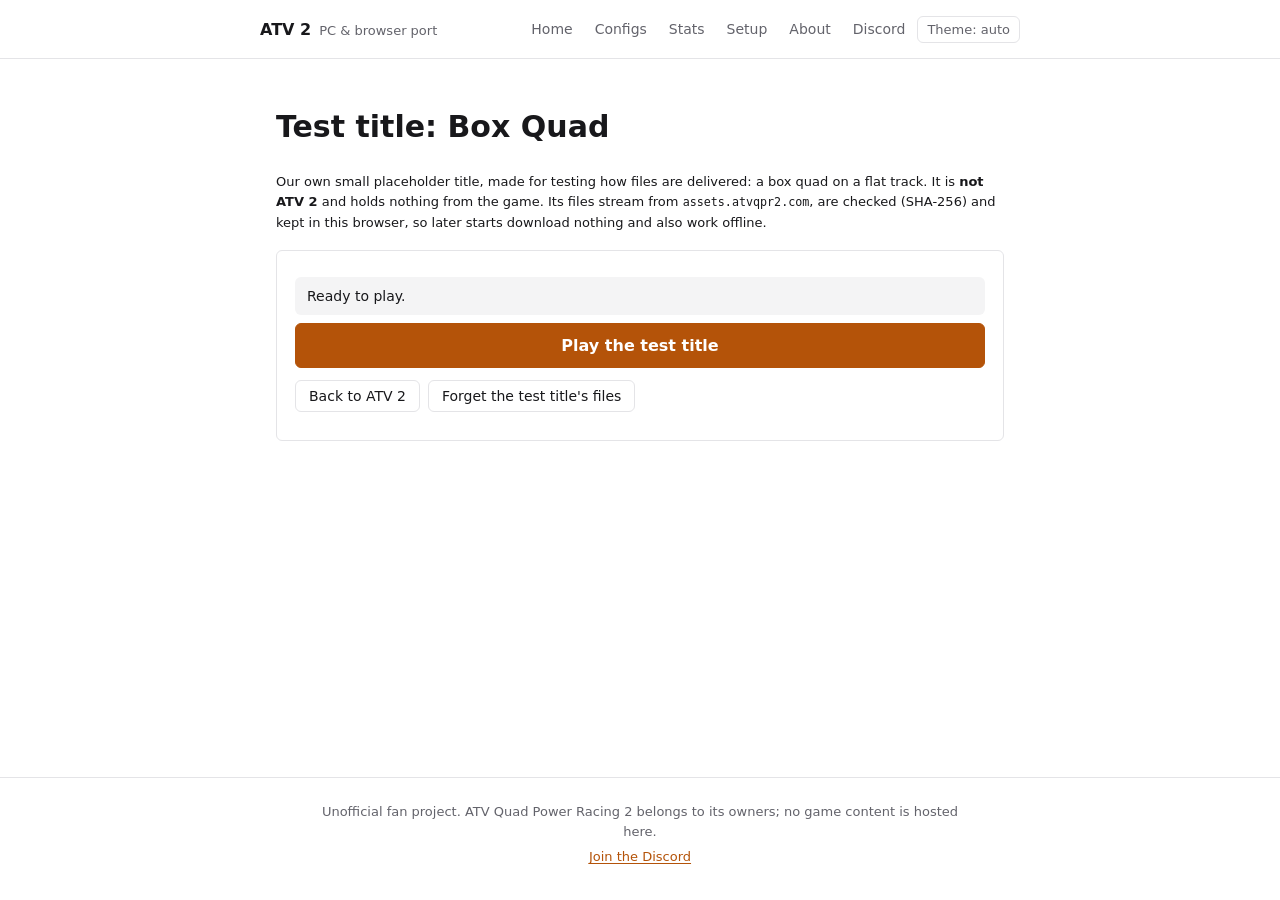
==== site/test-title/index.html @ ffb12603 "Sync: atvrecomp 32471b1, builder 3004c71 (without sources/), site 189cbeb, delivery 4d9e3bb, deploy/" ====
<!doctype html>
<html lang="en">
<head>
<meta charset="utf-8">
<meta name="viewport" content="width=device-width, initial-scale=1">
<title>Test title · ATV 2 Port</title>
<meta name="description" content="Box Quad, the project's own small test title (not ATV 2): streamed from the asset server, checked, kept in this browser and playable offline.">
<link rel="stylesheet" href="../css/site.css">
<script>try{var t=localStorage.getItem('atv2.site.theme');if(t==='light'||t==='dark')document.documentElement.setAttribute('data-theme',t)}catch(e){}</script>
</head>
<body>
<a class="skip" href="#main">Skip to content</a>
<header class="top">
  <a class="brand" href="../index.html" aria-label="ATV 2 port: home">
    <span class="name"><b>ATV 2</b><small>PC &amp; browser port</small></span>
  </a>
  <nav class="nav" aria-label="Site">
    <a href="../index.html">Home</a><a href="../configs.html">Configs</a><a href="../stats.html">Stats</a><a href="../setup.html">Setup</a><a href="../about.html">About</a><a href="https://discord.gg/hw5rVfk4gS" rel="noopener">Discord</a>
    <button id="theme-btn" class="theme-btn" type="button">Theme</button>
  </nav>
</header>
<main id="main" class="tt">
  <h1>Test title: Box Quad</h1>
  <p class="small">Our own small placeholder title, made for testing how files are delivered: a box quad on a flat track. It is <strong>not ATV 2</strong> and holds nothing from the game.
    Its files stream from <code id="tt-host">the asset server</code>, are checked (SHA-256) and kept in this browser, so later starts download nothing and also work offline.</p>

  <div class="playbox" id="tt-box">
    <div class="play-state" id="tt-state" role="status" aria-live="polite" data-state="idle">Loading the launcher…</div>
    <progress class="play-bar" id="tt-bar" value="0" max="1" hidden aria-label="Downloading the test title"></progress>
    <div class="play-stats small muted" id="tt-stats"></div>
    <ul class="tt-files small muted" id="tt-files" hidden></ul>
    <button class="play-btn" type="button" id="tt-play" disabled>Play the test title</button>
    <div class="row">
      <a class="btn ghost" href="../index.html">Back to ATV 2</a>
      <button class="btn ghost" type="button" id="tt-forget">Forget the test title's files</button>
    </div>
    <div class="play-msg small" id="tt-msg" role="alert"></div>
  </div>

  <section id="tt-game" hidden aria-label="Test title">
    <canvas id="tt-view" width="960" height="600"></canvas>
    <pre id="tt-hud" class="small"></pre>
    <p class="small muted">Arrow keys or WASD to drive. North of the start the ground turns to sand: its texture is fetched the first time you get near.</p>
  </section>
  <p class="small muted" id="tt-foot"></p>
</main>
<footer class="site">
  <p>Unofficial fan project. ATV Quad Power Racing 2 belongs to its owners; no game content is hosted here.</p>
  <p><a href="https://discord.gg/hw5rVfk4gS" rel="noopener">Join the Discord</a></p>
</footer>
<script type="module" src="runner.js"></script>
</body>
</html>
---- site/css/site.css ----
/* ATV 2 port project site. Plain and quiet: neutral greys, one muted accent,
   system fonts, no images or decoration. Light and dark. */
:root {
  color-scheme: light dark;
  --radius: 6px;
  --font: system-ui, -apple-system, 'Segoe UI', Roboto, sans-serif;
  --display: var(--font);
  --mono: ui-monospace, Consolas, 'Cascadia Mono', monospace;
  /* light */
  --bg: #ffffff; --bg2: #ffffff; --panel: #ffffff; --panel2: #f4f4f5; --line: #e4e4e7;
  --text: #18181b; --muted: #63636b; --sand: #18181b; --orange: #b45309; --orange2: #b45309; --on-orange: #ffffff;
  --mud: #d4d4d8; --ok: #15803d; --warn: #a16207; --danger: #b91c1c; --link: #b45309;
  --hero-ink: #18181b; --hero-shadow: transparent; --shadow: none;
}
@media (prefers-color-scheme: dark) {
  :root:not([data-theme='light']) {
    --bg: #111113; --bg2: #111113; --panel: #18181b; --panel2: #232327; --line: #2e2e33;
    --text: #ececef; --muted: #9d9da6; --sand: #ececef; --orange: #f59e0b; --orange2: #f59e0b; --on-orange: #111113;
    --mud: #3f3f46; --ok: #4ade80; --warn: #fbbf24; --danger: #f87171; --link: #fbbf24;
    --hero-ink: #ececef; --hero-shadow: transparent; --shadow: none;
  }
}
:root[data-theme='dark'] {
  --bg: #111113; --bg2: #111113; --panel: #18181b; --panel2: #232327; --line: #2e2e33;
  --text: #ececef; --muted: #9d9da6; --sand: #ececef; --orange: #f59e0b; --orange2: #f59e0b; --on-orange: #111113;
  --mud: #3f3f46; --ok: #4ade80; --warn: #fbbf24; --danger: #f87171; --link: #fbbf24;
  --hero-ink: #ececef; --hero-shadow: transparent; --shadow: none;
}

*, *::before, *::after { box-sizing: border-box; }
html { -webkit-text-size-adjust: 100%; }
body {
  margin: 0; min-height: 100vh; display: flex; flex-direction: column; overflow-x: hidden;
  color: var(--text); font: 15px/1.6 var(--font); background: var(--bg);
}
a { color: var(--link); text-underline-offset: 2px; }
a:focus-visible, button:focus-visible, input:focus-visible, select:focus-visible, textarea:focus-visible, summary:focus-visible {
  outline: 2px solid var(--orange); outline-offset: 2px; }
code, kbd, pre { font-family: var(--mono); }
code { font-size: 0.9em; overflow-wrap: anywhere; }
.small { font-size: 13px; }
.muted { color: var(--muted); }
.sr-only { position: absolute; width: 1px; height: 1px; padding: 0; margin: -1px; overflow: hidden; clip: rect(0 0 0 0); white-space: nowrap; border: 0; }
.skip { position: absolute; left: 8px; top: -60px; z-index: 10; background: var(--text); color: var(--bg); padding: 8px 12px; border-radius: var(--radius); }
.skip:focus { top: 8px; }

/* ---- header ---------------------------------------------------------------- */
.top { display: flex; align-items: center; gap: 8px 16px; flex-wrap: wrap; padding: 12px max(16px, calc((100% - 760px) / 2));
  border-bottom: 1px solid var(--line); background: var(--bg); }
.brand { display: flex; align-items: center; gap: 10px; text-decoration: none; color: var(--text); min-width: 0; }
.brand .logo { display: none; }
.brand .name { display: flex; align-items: baseline; gap: 8px; line-height: 1.2; min-width: 0; }
.brand b { font-weight: 650; font-size: 16px; }
.brand small { font-size: 13px; color: var(--muted); }
.nav { display: flex; gap: 2px; margin-left: auto; flex-wrap: wrap; align-items: center; }
.nav a { white-space: nowrap; padding: 6px 10px; border-radius: var(--radius); color: var(--muted); text-decoration: none; font-size: 14px; }
.nav a:hover { color: var(--text); background: var(--panel2); }
.nav a[aria-current='page'] { color: var(--text); background: var(--panel2); }
.theme-btn { border: 1px solid var(--line); background: transparent; color: var(--muted); border-radius: var(--radius); padding: 5px 9px; cursor: pointer; font: 13px var(--font); }
.theme-btn:hover { color: var(--text); background: var(--panel2); }

main { width: 100%; max-width: 760px; margin: 0 auto; padding: 24px 16px; flex: 1 0 auto; }
footer.site { text-align: center; padding: 20px 16px 28px; color: var(--muted); font-size: 13px; border-top: 1px solid var(--line); }
footer.site p { margin: 4px auto; max-width: 80ch; }

h1, h2, h3 { font-family: var(--font); color: var(--text); }
h2 { font-weight: 650; font-size: 22px; line-height: 1.3; margin: 28px 0 12px; }
h3 { font-weight: 600; font-size: 15px; line-height: 1.4; margin: 0 0 6px; }
.lead { color: var(--muted); max-width: 70ch; }

/* ---- hero and play ----------------------------------------------------------- */
.hero { padding: 8px 0 4px; }
.hero h1 { font-weight: 700; font-size: clamp(26px, 4vw, 34px); line-height: 1.2; margin: 0 0 12px; color: var(--hero-ink); }
.hero p { font-size: 16px; max-width: 56ch; margin: 0 0 10px; }
.playbox { background: var(--panel); border: 1px solid var(--line); border-radius: var(--radius); padding: 18px; margin: 16px 0 8px; }
.playbox h2 { margin: 0 0 6px; font-size: 18px; }
.play-btn { display: block; width: 100%; text-align: center; padding: 12px 16px; border: 1px solid var(--orange); border-radius: var(--radius); cursor: pointer;
  font: 600 16px var(--font); color: var(--on-orange); text-decoration: none; background: var(--orange); margin: 8px 0 12px; }
.play-btn:hover { filter: brightness(1.08); }
.play-state { padding: 8px 12px; border-radius: var(--radius); background: var(--panel2); font-size: 14px; margin: 8px 0; }
.play-state[data-state='found'], .play-state[data-state='ready'] { color: var(--ok); }
.play-state[data-state='error'], .play-msg.err { color: var(--danger); }
.play-bar { display: block; width: 100%; margin: 6px 0; }
.play-bar[hidden] { display: none; }
.play-msg { margin: 6px 0; overflow-wrap: anywhere; }
.play-action label { display: flex; align-items: center; gap: 8px; margin: 4px 0; }
.steps { padding-left: 22px; margin: 8px 0; }
.play-src { margin: 10px 0 4px; }
.play-test { border-top: 1px solid var(--line); margin-top: 14px; padding-top: 6px; }
.play-test .row { margin: 6px 0 0; }
.tt canvas { display: block; width: 100%; height: auto; border: 1px solid var(--line); border-radius: var(--radius); background: var(--panel2); margin: 12px 0 6px; }
.tt pre { white-space: pre-wrap; margin: 0; }
.tt-files { margin: 6px 0; padding-left: 20px; }
.steps li { margin: 4px 0; }

/* ---- cards and blocks --------------------------------------------------------------- */
.cards { display: grid; grid-template-columns: repeat(auto-fit, minmax(min(260px, 100%), 1fr)); gap: 12px; margin: 24px 0; }
.card { background: var(--panel); border: 1px solid var(--line); border-radius: var(--radius); padding: 16px 18px; min-width: 0; }
.card.wide { grid-column: 1 / -1; }
.card p { margin: 6px 0; }
.notice { padding: 10px 14px; border-radius: var(--radius); background: var(--panel2); margin: 8px 0 14px; font-size: 14px; }
.notice.warn { color: var(--warn); }
.notice.ok { color: var(--ok); }
.shot-slot { aspect-ratio: 4 / 3; border: 1px dashed var(--line); border-radius: var(--radius); display: flex; align-items: center; justify-content: center;
  text-align: center; padding: 12px; color: var(--muted); font-size: 13px; }
.shots { display: grid; grid-template-columns: repeat(auto-fit, minmax(min(220px, 100%), 1fr)); gap: 12px; margin: 12px 0; }

.news { list-style: none; padding: 0; margin: 0; display: grid; gap: 0; }
.news article { padding: 14px 0; border-bottom: 1px solid var(--line); }
.news h3 { margin: 2px 0 4px; font-size: 16px; }
.news time, .changelog time { font: 12px var(--mono); color: var(--muted); }
.news p { margin: 4px 0; }

.changelog { list-style: none; padding: 0; margin: 0; }
.changelog > li { padding: 8px 0; border-bottom: 1px solid var(--line); }
.changelog time { margin-right: 10px; }
.changelog ul { margin: 4px 0 0; padding-left: 18px; font-size: 14px; }

/* ---- buttons and forms -------------------------------------------------------------- */
.btn { display: inline-flex; align-items: center; gap: 6px; padding: 7px 13px; border-radius: var(--radius); cursor: pointer; text-decoration: none;
  font: 500 14px var(--font); color: var(--on-orange); background: var(--orange); border: 1px solid var(--orange); }
.btn:hover:not(:disabled) { filter: brightness(1.08); }
.btn:disabled { opacity: 0.45; cursor: default; }
.btn.ghost { background: transparent; color: var(--text); border-color: var(--line); }
.btn.ghost:hover:not(:disabled) { background: var(--panel2); filter: none; }
.btn.danger { background: transparent; color: var(--danger); border-color: var(--line); }
.btn.small { padding: 3px 9px; font-size: 12px; background: transparent; color: var(--text); border-color: var(--line); }
.btn.small:hover:not(:disabled) { background: var(--panel2); filter: none; }
.btn.listening { background: var(--panel2); border-color: var(--orange); color: var(--text); }
.row { display: flex; gap: 8px; flex-wrap: wrap; align-items: center; margin: 10px 0; }

.set-grid { display: grid; grid-template-columns: repeat(auto-fit, minmax(min(300px, 100%), 1fr)); gap: 12px; align-items: start; }
fieldset.sec { border: 1px solid var(--line); border-radius: var(--radius); background: var(--panel); padding: 10px 16px 14px; margin: 0; min-width: 0; }
fieldset.sec legend { font-weight: 600; font-size: 14px; padding: 0 6px; }
.field { display: grid; gap: 5px; padding: 8px 0; border-bottom: 1px solid var(--line); }
.field:last-child { border-bottom: 0; }
.field > label { font-weight: 500; }
.field.check > label { display: flex; align-items: center; gap: 8px; cursor: pointer; }
.field .help { font-size: 12px; color: var(--muted); }
.field .badge { font-size: 11px; color: var(--muted); border: 1px solid var(--line); border-radius: 10px; padding: 0 6px; margin-left: 6px; font-weight: 400; }
select, input[type=text], input[type=url], textarea {
  width: 100%; max-width: 100%; padding: 7px 9px; border-radius: var(--radius); border: 1px solid var(--line); background: var(--bg); color: var(--text); font: 14px var(--font); }
input[type=checkbox] { width: 16px; height: 16px; accent-color: var(--orange); flex: none; }
input[type=range] { accent-color: var(--orange); flex: 1; min-width: 0; }
.range { display: flex; align-items: center; gap: 8px; }
.range output { min-width: 3ch; text-align: right; font-variant-numeric: tabular-nums; }
textarea.code { font: 12.5px/1.5 var(--mono); min-height: 280px; resize: vertical; white-space: pre; overflow: auto; tab-size: 2; }
textarea.code[aria-invalid='true'] { border-color: var(--danger); }
.msg { min-height: 1.4em; font-size: 14px; margin-top: 6px; }
.msg.ok { color: var(--ok); }
.msg.warn { color: var(--warn); }
.msg.err { color: var(--danger); }
ul.problems { margin: 6px 0; padding-left: 20px; font-size: 13px; }
ul.problems li.err { color: var(--danger); }
ul.problems li.warn { color: var(--warn); }
.linkbox { display: block; padding: 8px 10px; border-radius: var(--radius); border: 1px solid var(--line); background: var(--panel2); font: 12.5px/1.45 var(--mono);
  overflow-wrap: anywhere; word-break: break-all; color: var(--text); }
.tabs { display: flex; gap: 4px; margin: 4px 0 8px; flex-wrap: wrap; }
.tab { padding: 5px 12px; border-radius: var(--radius); border: 1px solid var(--line); background: transparent; color: var(--muted); cursor: pointer; font: 13px var(--font); }
.tab[aria-selected='true'] { background: var(--panel2); color: var(--text); }

/* ---- tables ----------------------------------------------------------------------- */
.table-wrap { width: 100%; overflow-x: auto; -webkit-overflow-scrolling: touch; }
table.list { width: 100%; border-collapse: collapse; font-size: 13.5px; }
table.list caption { text-align: left; font-weight: 600; padding: 4px 0 6px; }
table.list th { text-align: left; color: var(--muted); font-weight: 500; padding: 5px 6px; border-bottom: 1px solid var(--line); white-space: nowrap; }
table.list td { padding: 5px 6px; border-bottom: 1px solid var(--line); vertical-align: middle; }
table.list tr.changed td:first-child::after { content: ' \2022'; color: var(--orange); }
td.num, th.num { text-align: right; font-variant-numeric: tabular-nums; }
td.acts { white-space: nowrap; text-align: right; }
td.acts .btn { margin-left: 4px; }
kbd { display: inline-block; min-width: 1.4em; padding: 0 5px; margin: 1px 3px 1px 0; text-align: center; border-radius: 4px;
  background: var(--panel2); border: 1px solid var(--line); color: var(--text); font-size: 12px; }

/* ---- stats -------------------------------------------------------------------------- */
.drop { border: 1px dashed var(--muted); border-radius: var(--radius); background: var(--panel); padding: 16px; }
.drop.over { background: var(--panel2); }
dl.facts { display: grid; grid-template-columns: max-content minmax(0, 1fr); gap: 4px 14px; margin: 6px 0 10px; font-size: 14px; }
dl.facts dt { color: var(--muted); }
dl.facts dd { margin: 0; overflow-wrap: anywhere; }
.tag { display: inline-block; font-size: 11px; padding: 0 7px; border-radius: 10px; border: 1px solid var(--line); color: var(--muted); vertical-align: middle; white-space: nowrap; }
.tag.unconfirmed { color: var(--warn); }
.tag.unknown { border-style: dashed; }
.meter { height: 6px; border-radius: 3px; background: var(--panel2); overflow: hidden; }
.meter > span { display: block; height: 100%; background: var(--orange); }
.medals { display: flex; flex-wrap: wrap; gap: 6px; list-style: none; padding: 0; margin: 6px 0; }
.medals li { font-size: 12px; padding: 1px 8px; border-radius: 10px; border: 1px solid var(--line); }
.medals li.has { font-weight: 600; border-color: var(--muted); }
.chips { display: flex; flex-wrap: wrap; gap: 4px; list-style: none; padding: 0; margin: 4px 0; }
.chips li { font-size: 12px; padding: 0 7px; border-radius: 10px; border: 1px solid var(--line); color: var(--muted); }
.chips li.on { color: var(--text); border-color: var(--muted); }
pre.tree { font-size: 12px; line-height: 1.45; max-height: 420px; overflow: auto; background: var(--panel2); border: 1px solid var(--line); border-radius: var(--radius); padding: 8px; }
details > summary { cursor: pointer; font-weight: 500; }
.prose { max-width: 70ch; }
.prose li { margin: 4px 0; }

/* ---- phone width --------------------------------------------------------------------- */
@media (max-width: 720px) {

  .top { padding: 10px 16px; }
  .nav { margin-left: 0; width: 100%; }
  .nav a { padding: 5px 8px; font-size: 13px; }
  main { padding: 16px; }
  dl.facts { grid-template-columns: 1fr; }
  dl.facts dt { margin-top: 6px; }
  h2 { font-size: 20px; }
  td.acts .btn.ghost.opt { display: none; }
  td.acts { white-space: normal; }
  td.acts .btn { margin: 2px 0 2px 4px; }
  table.list th, table.list td { padding: 5px 4px; }
}
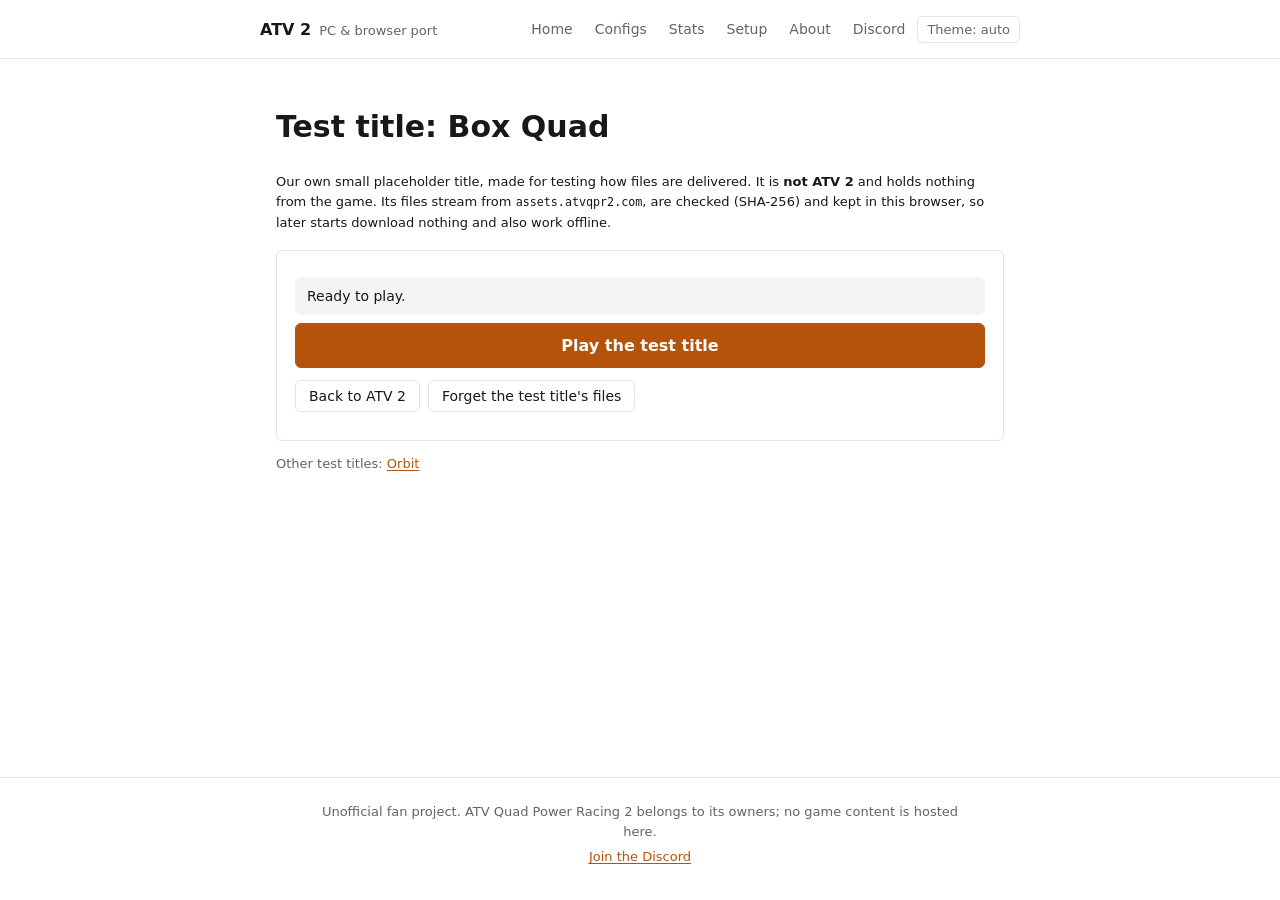
==== commit 1388f39d: "Sync: atvrecomp c6acf14, builder 3004c71 (without sources/), site effb3c4, delivery d85eda5, deploy/" ====
--- a/site/test-title/index.html
+++ b/site/test-title/index.html
@@ -20,8 +20,8 @@
   </nav>
 </header>
 <main id="main" class="tt">
-  <h1>Test title: Box Quad</h1>
-  <p class="small">Our own small placeholder title, made for testing how files are delivered: a box quad on a flat track. It is <strong>not ATV 2</strong> and holds nothing from the game.
+  <h1>Test title: <span id="tt-name">Box Quad</span></h1>
+  <p class="small">Our own small placeholder title, made for testing how files are delivered. It is <strong>not ATV 2</strong> and holds nothing from the game.
     Its files stream from <code id="tt-host">the asset server</code>, are checked (SHA-256) and kept in this browser, so later starts download nothing and also work offline.</p>
 
   <div class="playbox" id="tt-box">
@@ -40,9 +40,10 @@
   <section id="tt-game" hidden aria-label="Test title">
     <canvas id="tt-view" width="960" height="600"></canvas>
     <pre id="tt-hud" class="small"></pre>
-    <p class="small muted">Arrow keys or WASD to drive. North of the start the ground turns to sand: its texture is fetched the first time you get near.</p>
+    <p class="small muted" id="tt-help"></p>
   </section>
   <p class="small muted" id="tt-foot"></p>
+  <p class="small muted" id="tt-others"></p>
 </main>
 <footer class="site">
   <p>Unofficial fan project. ATV Quad Power Racing 2 belongs to its owners; no game content is hosted here.</p>
